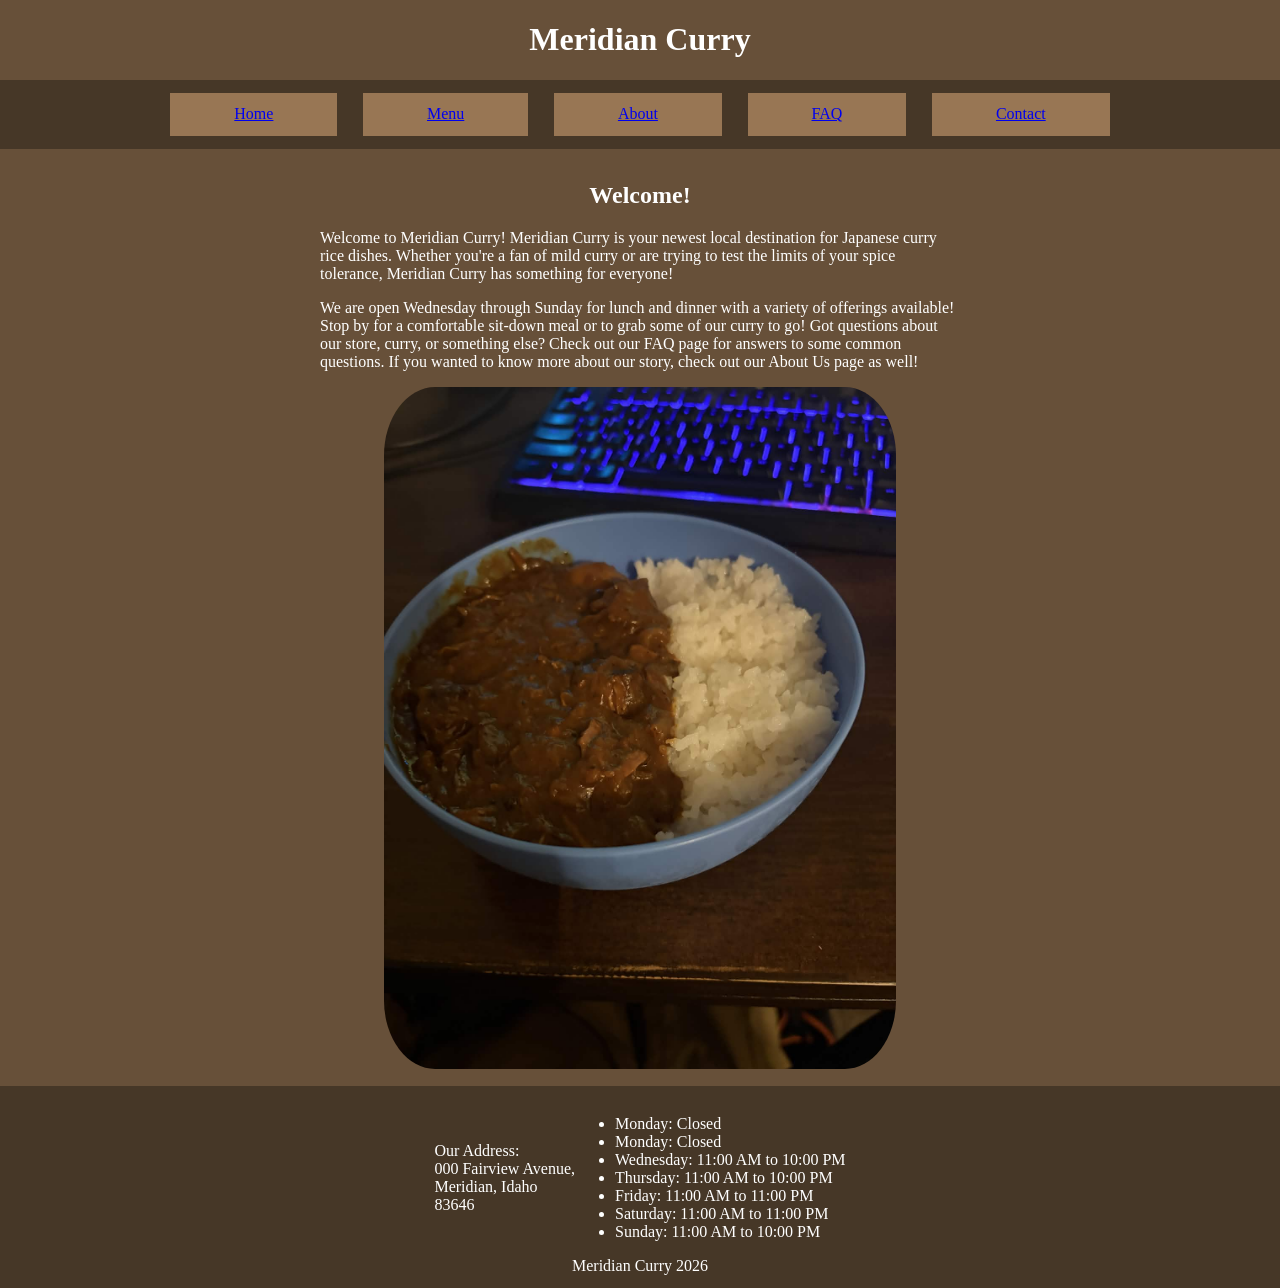
==== index.html @ 578ad241 "Initial Hosting" ====
<!DOCTYPE html>
<html>
    <head>
        <meta charset="utf-8"/>
        <meta name="viewport" content="width=device-width, initial-scale=1.0"/>
        <title>Meridian Curry</title>
        <meta name="description" content="Meridian Curry, a Japanese curry restaurant located in Meridian, Idaho. It is a small, sit-down spot with a variety of lunch and dinner offerings and an emphasis on curry rice. Open Wednesday through Sunday."/>
        <link rel="stylesheet" href="style.css">
    </head>

    <body>
        <header>
            <h1 class="page-title">Meridian Curry</h1>
            <nav class="nav-container">
                <div><a href="index.html">Home</a></div>
                <div><a href="menu.html">Menu</a></div>              
                <div><a href="about.html">About</a></div>  
                <div><a href="faq.html">FAQ</a></div>
                <div><a href="contact.html">Contact</a></div>
            </nav>
        </header>

        <main>
            <h2>Welcome!</h2>

            <p>
                Welcome to Meridian Curry! 
                Meridian Curry is your newest local destination for Japanese curry rice dishes. 
                Whether you're a fan of mild curry or are trying to test the limits of your spice tolerance, Meridian Curry has something for everyone!
            </p>

            <p>
                We are open Wednesday through Sunday for lunch and dinner with a variety of offerings available! Stop by for a comfortable sit-down meal or to grab some of our curry to go!
                Got questions about our store, curry, or something else? Check out our FAQ page for answers to some common questions. If you wanted to know more about our story, check out our About Us page as well! 
            </p>

            <img src="placeholder.jpg" alt="A bowl of Japanese beef curry on a wooden desk with an LED lit keyboard in the background."/>
        </main>

        <footer>
            <div class="footer-container">
                <div>
                    <p>
                        Our Address: <br>
                        000 Fairview Avenue, <br>
                        Meridian, Idaho <br>
                        83646
                    </p>
                </div>
    
                <div>
                    <ul>
                        <li>Monday: Closed</li>
                        <li>Monday: Closed</li>
                        <li>Wednesday: 11:00 AM to 10:00 PM</li>
                        <li>Thursday: 11:00 AM to 10:00 PM</li>
                        <li>Friday: 11:00 AM to 11:00 PM</li>
                        <li>Saturday: 11:00 AM to 11:00 PM</li>
                        <li>Sunday: 11:00 AM to 10:00 PM</li>
                    </ul>
                </div>
            </div>
            <div class="footer-container">
                Meridian Curry 2026
            </div>
        </footer>
    </body>
</html>
---- style.css ----
body {
    background-color: #675039;
    color: white;
    text-align: center;
    margin: 0%;
    padding: 0%;
    min-height: 100dvh;
    display: flex;
    flex-direction: column;
}

main {
    margin: 1% 25%;
}

img {

    border-radius: 10%;
    max-width: 80%;
    height: auto; 
}

footer {
    text-align: center;
    margin-top: auto;
    padding: 1%;
    background-color: #463727;
}

p {
    text-align: left;
}

.nav-container {
    display: flex;
    background-color: #463727;
    justify-content: center;
    align-items: center;
}

.nav-container div{
    background-color: #987654;
    text-align: center;
    padding: 1% 5%;
    margin: 1%;
}

.footer-container {
    display: flex;
    justify-content: center;
    align-items: center;
    text-align: left;
}
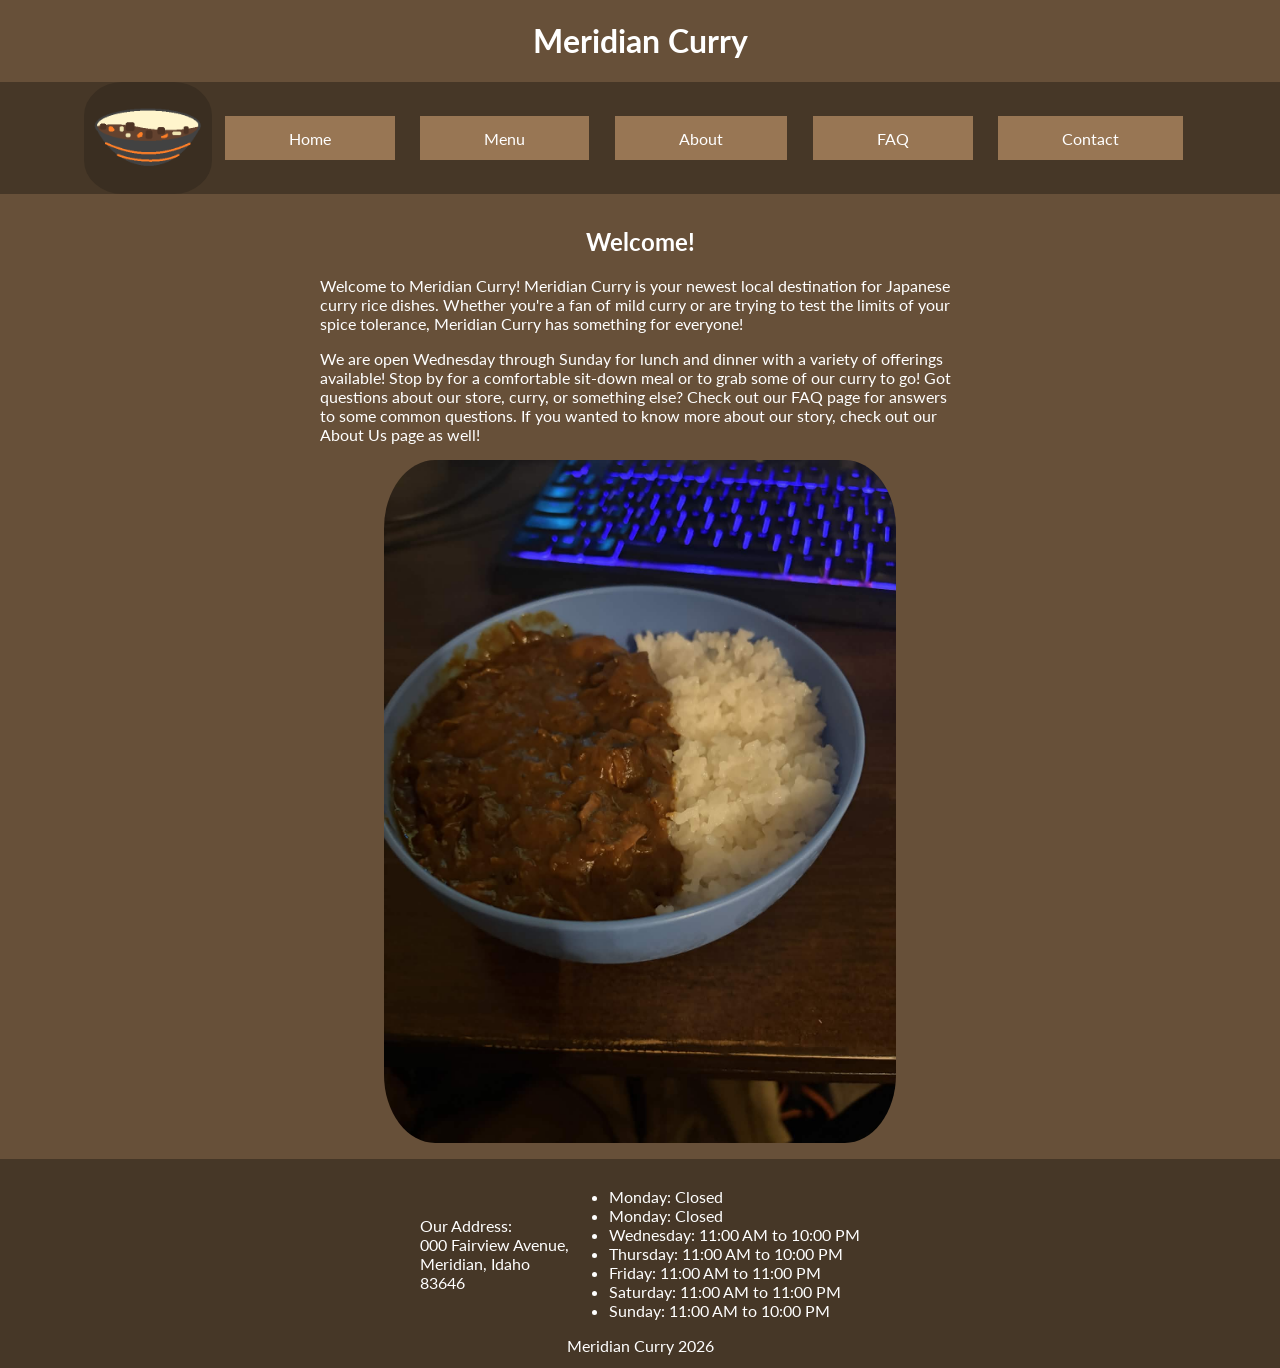
==== commit 7d0a31af: "lazy update" ====
--- a/index.html
+++ b/index.html
@@ -6,17 +6,21 @@
         <title>Meridian Curry</title>
         <meta name="description" content="Meridian Curry, a Japanese curry restaurant located in Meridian, Idaho. It is a small, sit-down spot with a variety of lunch and dinner offerings and an emphasis on curry rice. Open Wednesday through Sunday."/>
         <link rel="stylesheet" href="style.css">
+        <link rel="preconnect" href="https://fonts.googleapis.com">
+        <link rel="preconnect" href="https://fonts.gstatic.com" crossorigin>
+        <link href="https://fonts.googleapis.com/css2?family=Lato:ital,wght@0,100;0,300;0,400;0,700;0,900;1,100;1,300;1,400;1,700;1,900&display=swap" rel="stylesheet">
     </head>
 
     <body>
         <header>
             <h1 class="page-title">Meridian Curry</h1>
             <nav class="nav-container">
-                <div><a href="index.html">Home</a></div>
-                <div><a href="menu.html">Menu</a></div>              
-                <div><a href="about.html">About</a></div>  
-                <div><a href="faq.html">FAQ</a></div>
-                <div><a href="contact.html">Contact</a></div>
+                <img class="logo" src="templogo.png" alt="A simple depiction of a bowl of curry and rice in a dark grey and orange striped bowl."/>
+                <a class="nav-button" href="index.html">Home</a>
+                <a class="nav-button" href="menu.html">Menu</a>             
+                <a class="nav-button" href="about.html">About</a> 
+                <a class="nav-button" href="faq.html">FAQ</a>
+                <a class="nav-button" href="contact.html">Contact</a>
             </nav>
         </header>
 
--- a/style.css
+++ b/style.css
@@ -7,6 +7,12 @@
     min-height: 100dvh;
     display: flex;
     flex-direction: column;
+    font-family: "Lato", sans-serif;
+    font-weight: 400;
+}
+
+h1 {
+  font-weight: 700;
 }
 
 main {
@@ -14,11 +20,11 @@
 }
 
 img {
-
     border-radius: 10%;
     max-width: 80%;
     height: auto; 
 }
+
 
 footer {
     text-align: center;
@@ -31,6 +37,12 @@
     text-align: left;
 }
 
+.logo {
+    border-radius: 30%;
+    max-width: 10%;
+    height: auto;
+}
+
 .nav-container {
     display: flex;
     background-color: #463727;
@@ -38,11 +50,15 @@
     align-items: center;
 }
 
-.nav-container div{
+.nav-button {
     background-color: #987654;
     text-align: center;
     padding: 1% 5%;
     margin: 1%;
+    border: none;
+    display: inline-block;
+    text-decoration: none;
+    color:white;
 }
 
 .footer-container {
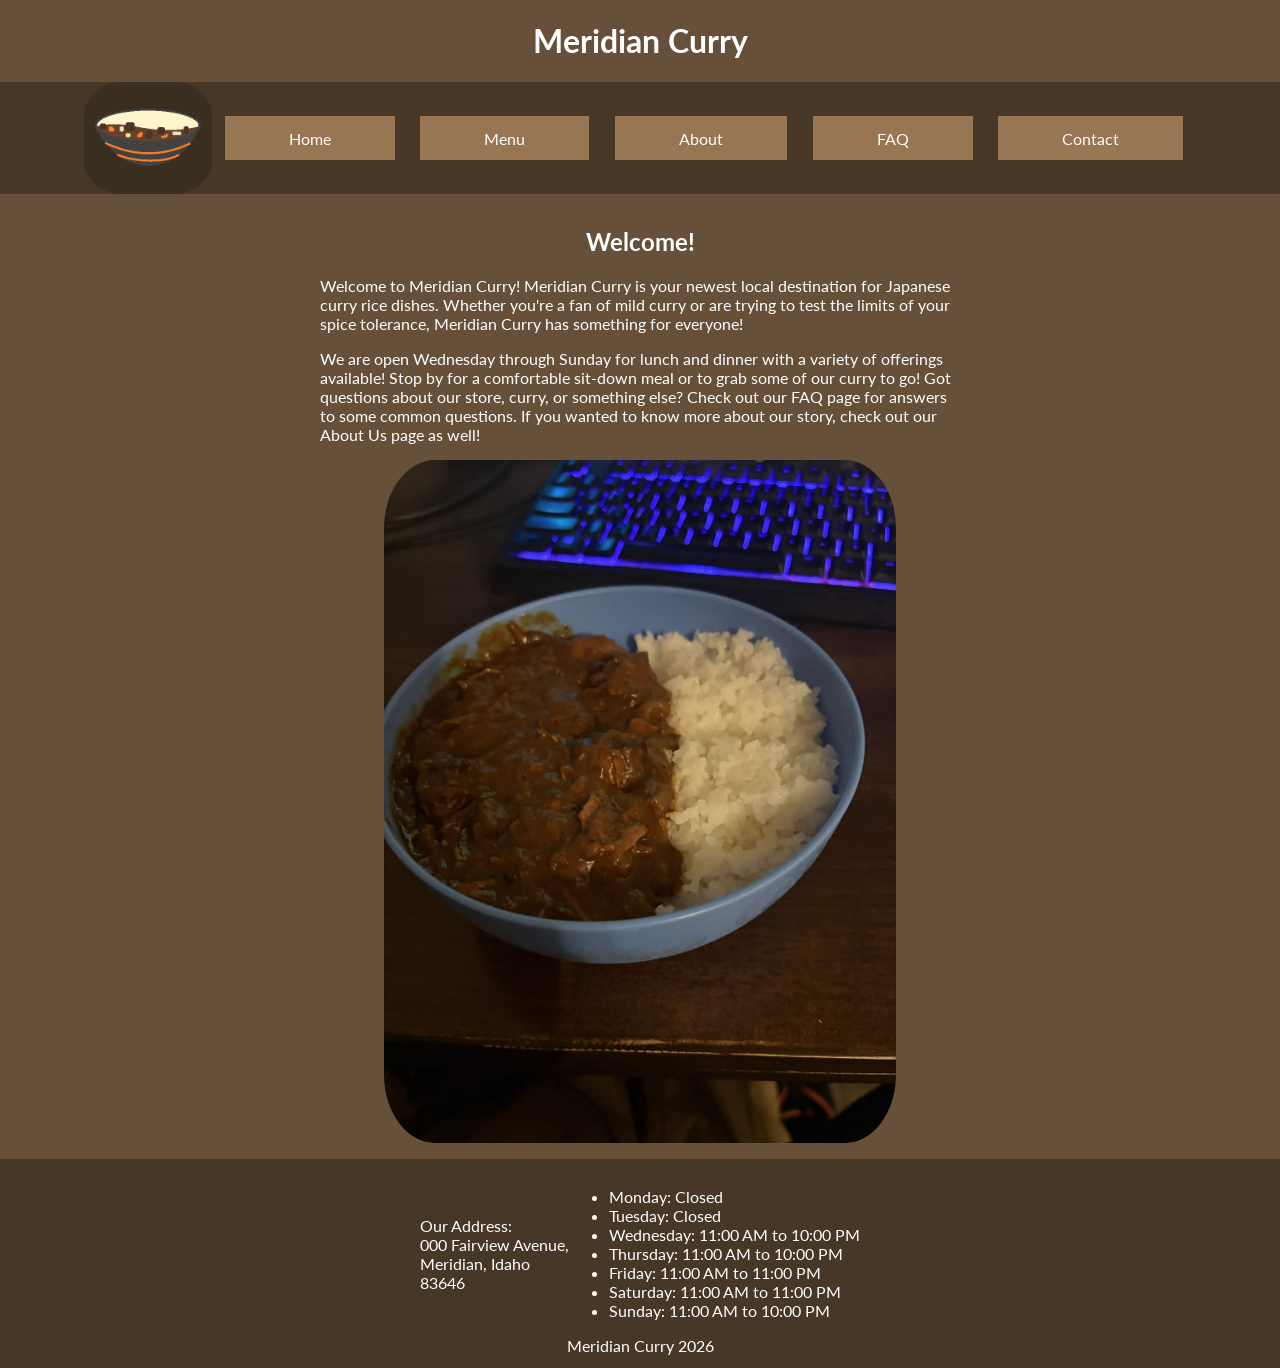
==== commit 7ef7ee91: "fixed my footer" ====
--- a/index.html
+++ b/index.html
@@ -55,7 +55,7 @@
                 <div>
                     <ul>
                         <li>Monday: Closed</li>
-                        <li>Monday: Closed</li>
+                        <li>Tuesday: Closed</li>
                         <li>Wednesday: 11:00 AM to 10:00 PM</li>
                         <li>Thursday: 11:00 AM to 10:00 PM</li>
                         <li>Friday: 11:00 AM to 11:00 PM</li>
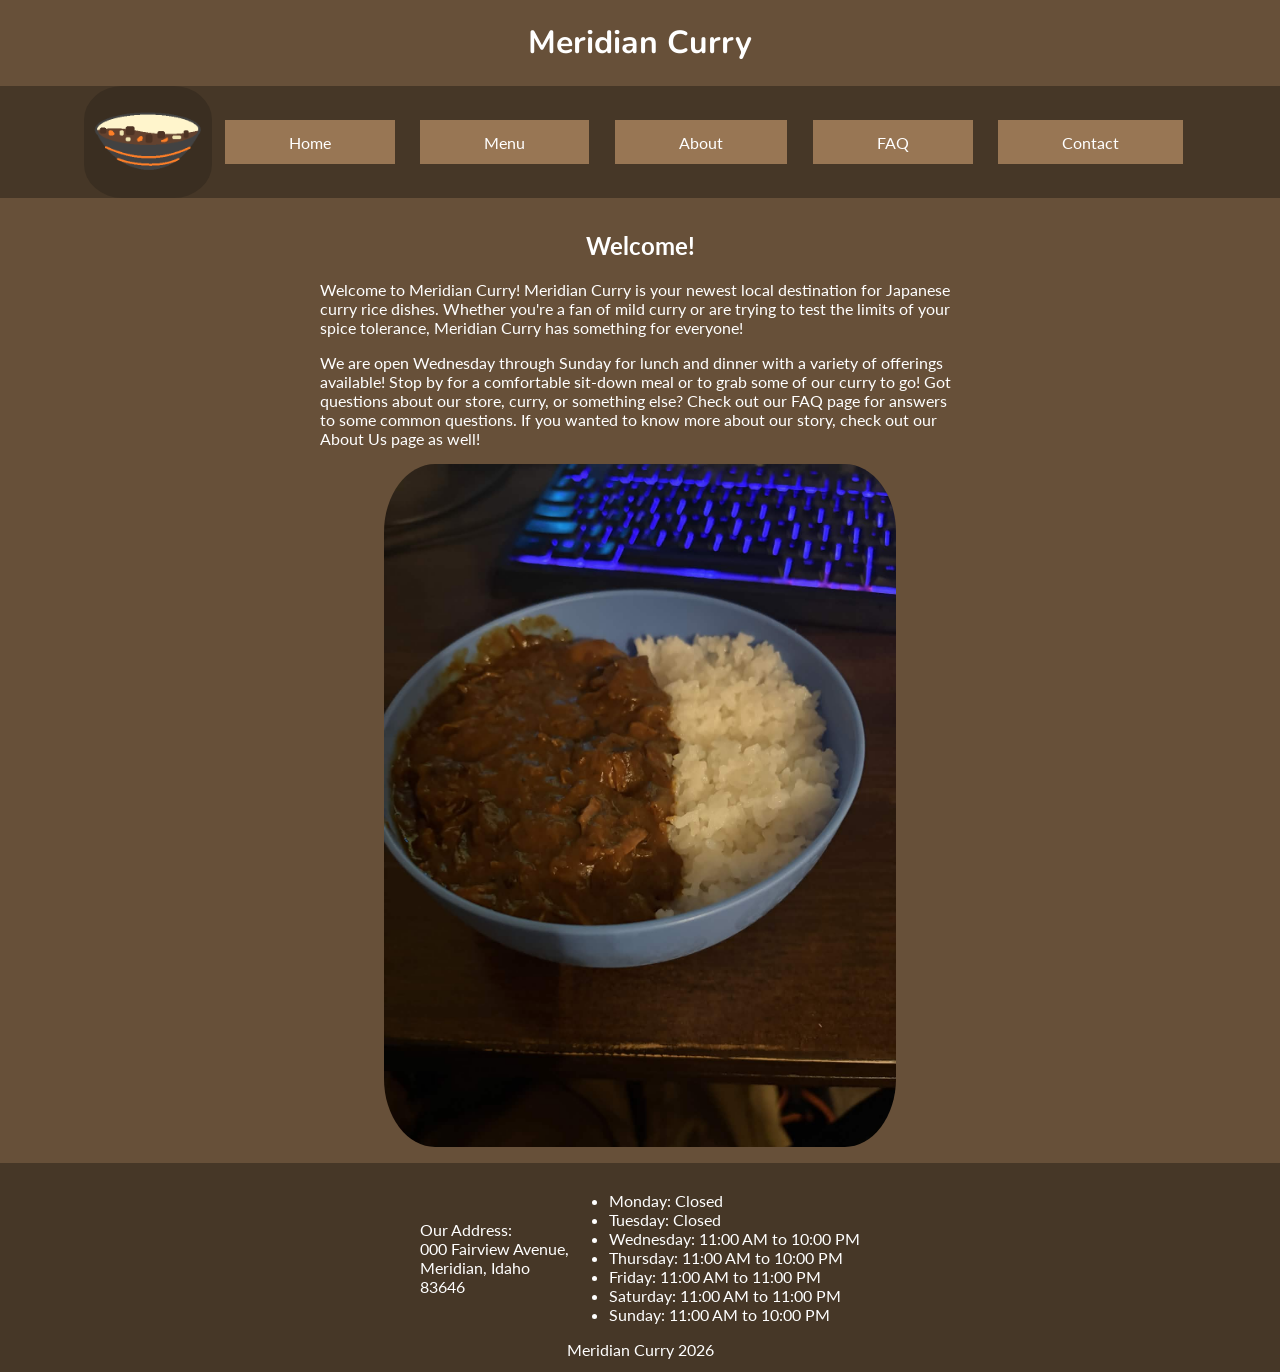
==== commit c24abc58: "Added Nunito font to headings" ====
--- a/index.html
+++ b/index.html
@@ -7,8 +7,8 @@
         <meta name="description" content="Meridian Curry, a Japanese curry restaurant located in Meridian, Idaho. It is a small, sit-down spot with a variety of lunch and dinner offerings and an emphasis on curry rice. Open Wednesday through Sunday."/>
         <link rel="stylesheet" href="style.css">
         <link rel="preconnect" href="https://fonts.googleapis.com">
-        <link rel="preconnect" href="https://fonts.gstatic.com" crossorigin>
-        <link href="https://fonts.googleapis.com/css2?family=Lato:ital,wght@0,100;0,300;0,400;0,700;0,900;1,100;1,300;1,400;1,700;1,900&display=swap" rel="stylesheet">
+<link rel="preconnect" href="https://fonts.gstatic.com" crossorigin>
+<link href="https://fonts.googleapis.com/css2?family=Lato:ital,wght@0,100;0,300;0,400;0,700;0,900;1,100;1,300;1,400;1,700;1,900&family=Nunito:ital,wght@0,200..1000;1,200..1000&display=swap" rel="stylesheet">
     </head>
 
     <body>
--- a/style.css
+++ b/style.css
@@ -12,7 +12,8 @@
 }
 
 h1 {
-  font-weight: 700;
+  font-weight: 700;  
+  font-family: 'Nunito', "Lato", sans-serif;  
 }
 
 main {
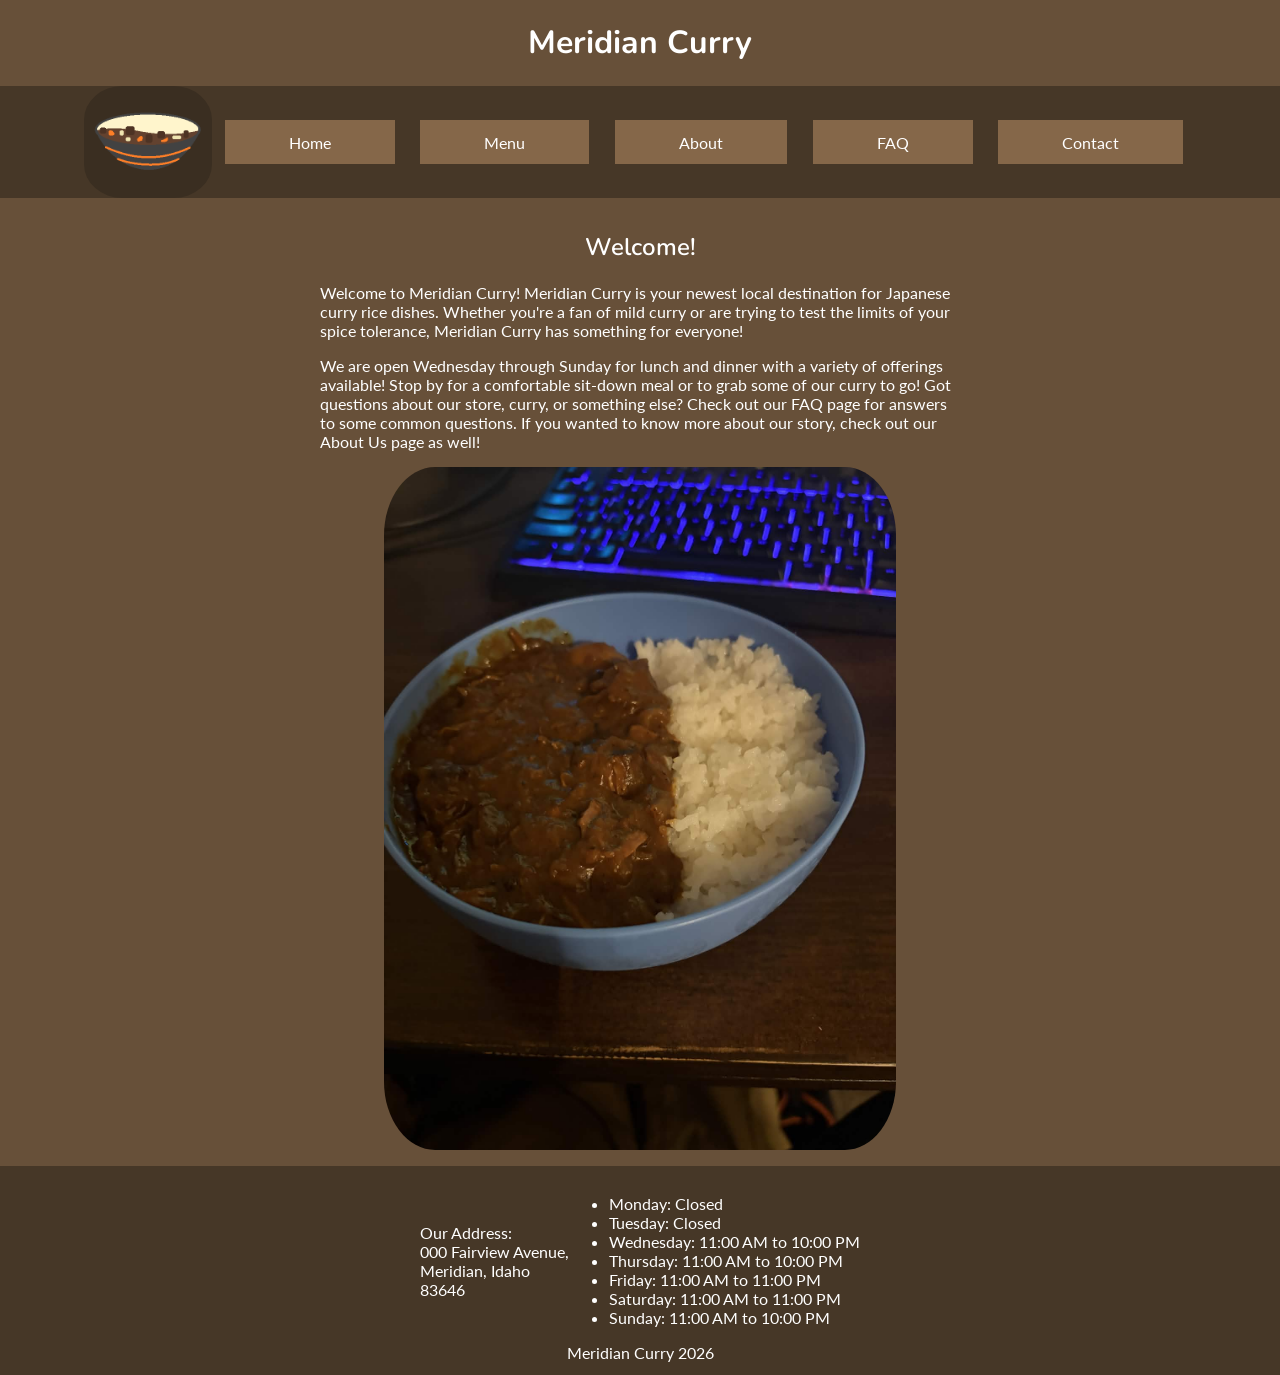
==== commit da613c7c: "Improved navbar color contrast; added language to html tags" ====
--- a/index.html
+++ b/index.html
@@ -1,5 +1,5 @@
 <!DOCTYPE html>
-<html>
+<html lang="en">
     <head>
         <meta charset="utf-8"/>
         <meta name="viewport" content="width=device-width, initial-scale=1.0"/>
--- a/style.css
+++ b/style.css
@@ -12,8 +12,13 @@
 }
 
 h1 {
-  font-weight: 700;  
-  font-family: 'Nunito', "Lato", sans-serif;  
+    font-weight: 700;  
+    font-family: 'Nunito', "Lato", sans-serif;  
+}
+
+h2, h3, h4 {
+    font-weight: 600;  
+    font-family: 'Nunito', "Lato", sans-serif;  
 }
 
 main {
@@ -38,6 +43,10 @@
     text-align: left;
 }
 
+.menu-note {
+    text-align: center;
+}
+
 .logo {
     border-radius: 30%;
     max-width: 10%;
@@ -52,14 +61,14 @@
 }
 
 .nav-button {
-    background-color: #987654;
+    background-color: #856749;
     text-align: center;
     padding: 1% 5%;
     margin: 1%;
     border: none;
     display: inline-block;
     text-decoration: none;
-    color:white;
+    color: #FFFFFF;
 }
 
 .footer-container {
@@ -67,4 +76,12 @@
     justify-content: center;
     align-items: center;
     text-align: left;
+}
+
+.faq {
+    text-align: left;
+}
+
+.faq p{
+    margin-left: 5%;
 }
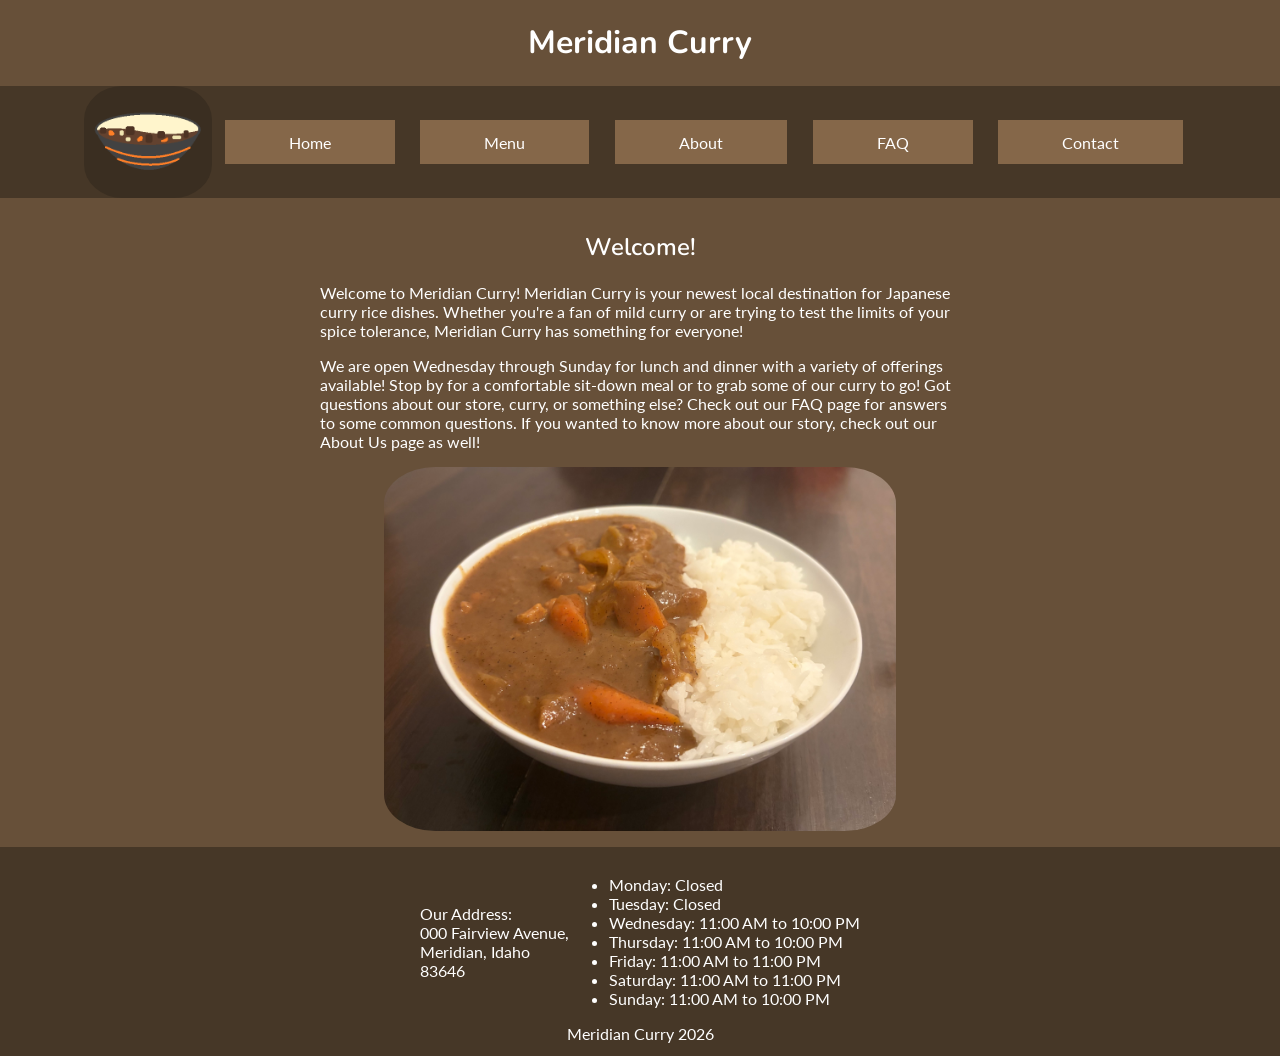
==== commit 329615fe: "replaced my original curry image with something that has better dimensions and is less visually jarr" ====
--- a/index.html
+++ b/index.html
@@ -38,7 +38,7 @@
                 Got questions about our store, curry, or something else? Check out our FAQ page for answers to some common questions. If you wanted to know more about our story, check out our About Us page as well! 
             </p>
 
-            <img src="placeholder.jpg" alt="A bowl of Japanese beef curry on a wooden desk with an LED lit keyboard in the background."/>
+            <img src="IMG_1078.png" alt="A serving of Japanese chicken curry and rice in a white bowl on a wooden table."/>
         </main>
 
         <footer>
